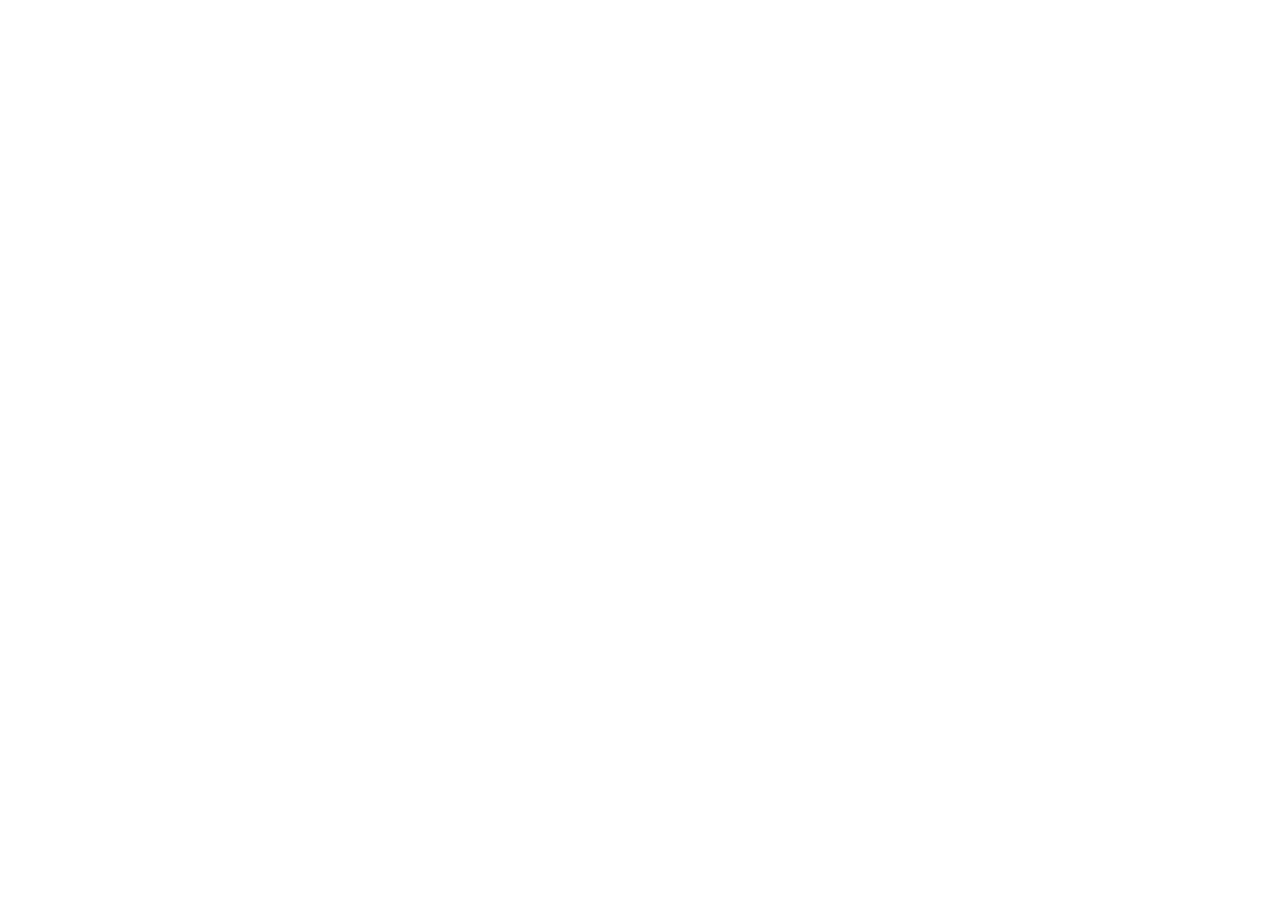
==== index.html @ 6a228e42 "done" ====
<!DOCTYPE html>
<html lang="en">
<head>
    <meta charset="UTF-8">
    <meta name="viewport" content="width=device-width, initial-scale=1.0">
    <title>Document</title>
</head>
<body>
    
    <script>

        function playGame(){

    
            let humanScore = 0;
            let computerScore = 0;
            let tieScore = 0;
            for (let i=1; i<=5; i++){
            let humanSelection = getHumanChoice();
            let computerSeletion = getComputerChoice();
            playRound(humanSelection,computerSeletion);
            }
            function getComputerChoice(){
                let number = Math.random();
                if (number>=0 && number<=0.3){
                console.log("computer chose rock");
                return "rock";
                }else if (number>0.3 && number<=0.6){
                console.log("computer chose paper")
                return "paper";
                }else {
                console.log("computer chose scissors")
                return "scissors";
                }
            };

            function getHumanChoice() {
                let  userInput = prompt("choose one : rock paper scissors").toLowerCase();
                if (userInput==="rock") {
                console.log("you have chosen ROCK");
                return "rock";
                } else if (userInput==="paper"){
                console.log("you have chosen PAPER");
                return "paper";
                } else if (userInput==="scissors"){
                console.log("you have chosen SCISSORS");
                return "scissors";
                } else {
                alert("invalid input write only rock paper scissors");
                return getHumanChoice();
                }
            };

            function playRound(humanChoice,computerChoice){
                if(humanChoice==="rock" && computerChoice==="paper"){
                    console.log("You lose! Paper beats Rock");
                    computerScore += 1
                } else if(humanChoice==="rock" && computerChoice==="scissors"){
                    console.log("You win! Rock beats Scissors");
                    humanScore +=1;
                } else if(humanChoice==="paper" && computerChoice==="rock"){
                    console.log("You win! Paper beats Rock");
                    humanScore += 1;
                } else if(humanChoice==="paper" && computerChoice==="scissors"){
                    console.log("You lose! Scissors beats Paper");
                    computerScore += 1;
                } else if(humanChoice==="scissors" && computerChoice==="rock"){
                    console.log("You lose! Rock beats Scissors");
                    computerScore +=1;
                } else if(humanChoice==="scissors" && computerChoice==="paper"){
                    console.log("You win! Scissors beats Paper");
                    humanScore +=1;
                } else {
                console.log("its a tie! good luck");
                tieScore += 1;
                }
            };
            console.log(`your score : ${humanScore} and computer score : ${computerScore} ties : ${tieScore}`)
        }
        playGame();

    </script>

</body>
</html>
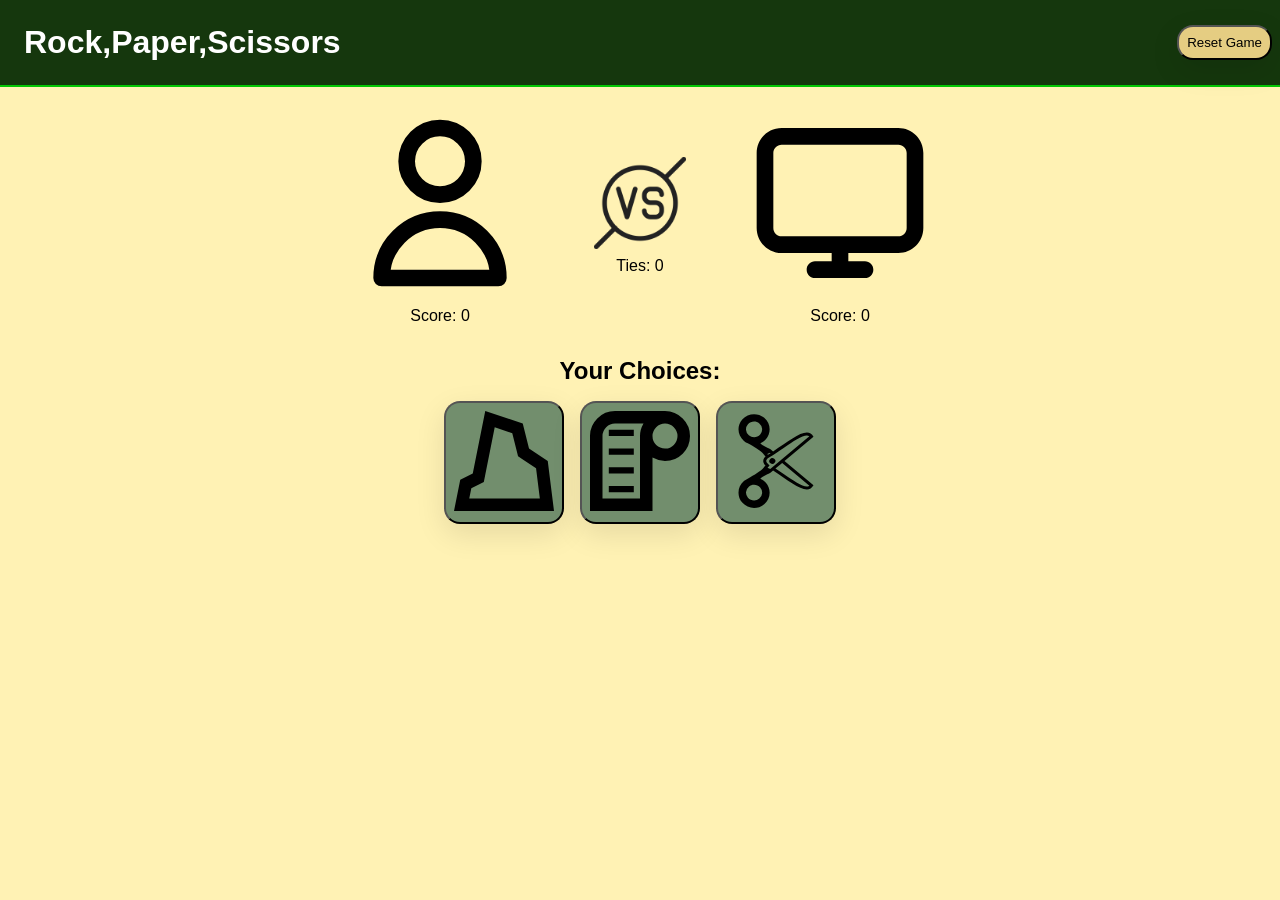
==== commit 1237b1c6: "done" ====
--- a/index.html
+++ b/index.html
@@ -4,82 +4,93 @@
     <meta charset="UTF-8">
     <meta name="viewport" content="width=device-width, initial-scale=1.0">
     <title>Document</title>
+    <link rel="stylesheet" href="style.css"></>
 </head>
 <body>
-    
-    <script>
-
-        function playGame(){
 
     
-            let humanScore = 0;
-            let computerScore = 0;
-            let tieScore = 0;
-            for (let i=1; i<=5; i++){
-            let humanSelection = getHumanChoice();
-            let computerSeletion = getComputerChoice();
-            playRound(humanSelection,computerSeletion);
-            }
-            function getComputerChoice(){
-                let number = Math.random();
-                if (number>=0 && number<=0.3){
-                console.log("computer chose rock");
-                return "rock";
-                }else if (number>0.3 && number<=0.6){
-                console.log("computer chose paper")
-                return "paper";
-                }else {
-                console.log("computer chose scissors")
-                return "scissors";
-                }
-            };
 
-            function getHumanChoice() {
-                let  userInput = prompt("choose one : rock paper scissors").toLowerCase();
-                if (userInput==="rock") {
-                console.log("you have chosen ROCK");
-                return "rock";
-                } else if (userInput==="paper"){
-                console.log("you have chosen PAPER");
-                return "paper";
-                } else if (userInput==="scissors"){
-                console.log("you have chosen SCISSORS");
-                return "scissors";
-                } else {
-                alert("invalid input write only rock paper scissors");
-                return getHumanChoice();
-                }
-            };
+    <header>
+        <div class="headerContainer">
+            <div class="headerTitle">
+                <h1>Rock,Paper,Scissors</h1>
+            </div>
 
-            function playRound(humanChoice,computerChoice){
-                if(humanChoice==="rock" && computerChoice==="paper"){
-                    console.log("You lose! Paper beats Rock");
-                    computerScore += 1
-                } else if(humanChoice==="rock" && computerChoice==="scissors"){
-                    console.log("You win! Rock beats Scissors");
-                    humanScore +=1;
-                } else if(humanChoice==="paper" && computerChoice==="rock"){
-                    console.log("You win! Paper beats Rock");
-                    humanScore += 1;
-                } else if(humanChoice==="paper" && computerChoice==="scissors"){
-                    console.log("You lose! Scissors beats Paper");
-                    computerScore += 1;
-                } else if(humanChoice==="scissors" && computerChoice==="rock"){
-                    console.log("You lose! Rock beats Scissors");
-                    computerScore +=1;
-                } else if(humanChoice==="scissors" && computerChoice==="paper"){
-                    console.log("You win! Scissors beats Paper");
-                    humanScore +=1;
-                } else {
-                console.log("its a tie! good luck");
-                tieScore += 1;
-                }
-            };
-            console.log(`your score : ${humanScore} and computer score : ${computerScore} ties : ${tieScore}`)
-        }
-        playGame();
+            <div class="rstBtn">
+                <button id="rstBtn">Reset Game</button>
+            </div>
+        </div>
+    </header>
 
-    </script>
+    <div class="game">
+
+        <div class="infoContainer">
+
+            <div class="human">
+
+                <div class="imgContainer">
+                    <img src="imgs\user-svgrepo-com.svg">
+                </div>
+
+                <div class="scoreContainer">
+                    <p>Score: <span id="humanScore">0</span></p>
+                </div>
+            
+            </div>
+
+            <div class="vs">
+
+                <div class="imgContainer">
+                    <img src="imgs\versus.png">
+                </div>
+
+                <div class="scoreContainer">
+                    <p>Ties: <span id="tieScore">0</span></p>
+                </div>
+
+            </div>
+
+            <div class="computer">
+
+                <div class="imgContainer">
+                    <img src="imgs\computer-svgrepo-com.svg">
+                </div>
+
+                <div class="scoreContainer">
+                    <p>Score: <span id="computerScore">0</span></p>
+                </div>
+
+            </div>
+
+        </div>
+
+        <div class="buttonsContainer">
+
+            <div class="heading">
+                <h2>Your Choices:</h2>
+            </div>
+            
+            <div class="buttons">
+
+                <div class="rock">
+                    <button id="rockBtn"><img src="imgs\rock-svgrepo-com.svg" alt="rock"></button>
+                </div>
+
+                <div class="paper">
+                    <button id="paperBtn"><img src="imgs\paper-roll-svgrepo-com.svg" alt="paper"></button>
+                </div>
+
+                <div class="scissor">
+                    <button id="scissorBtn"><img src="imgs\scissors-svgrepo-com.svg" alt="scissor"></button>
+                </div>
+
+            </div>
+            
+        </div>
+
+    </div>
+
+    <script src="script.js"></script>
 
 </body>
 </html>
--- a/style.css
+++ b/style.css
@@ -0,0 +1,141 @@
+/* universal */
+*{
+    padding: 0px;
+    margin: 0px;
+    box-sizing: border-box;
+}
+
+button{
+    box-shadow: 0 10px 30px rgba(0, 0, 0, 0.1);
+}
+
+img{
+    width: 200px;
+}
+
+body{
+    background-color: #FFF2B4;
+    display: flex;
+    font-family: sans-serif;
+    flex-direction: column;
+    justify-content: center;
+}
+
+/* header */
+
+.headerContainer{
+    padding: 8px;
+    background-color: #15370D;
+    color: white;
+    display: flex;
+    justify-content: space-between;
+    align-items: center;
+    border-bottom: 2px solid rgb(4, 199, 4);
+}
+
+h1{
+    font-weight: 600;
+    padding: 16px;
+}
+
+.rstBtn button{
+    background-color: #E5CD82;
+    border-radius: 16px;
+    padding: 8px;
+    box-shadow: 0 10px 30px rgba(0, 0, 0, 0.1);
+}
+
+/* game */
+
+.game{
+    padding: 16px;
+    display: flex;
+    flex-direction: column;
+    justify-content: center;
+    align-items: center;
+}
+
+/* info container */
+
+.infoContainer{
+    display: flex;
+    justify-content: space-around;
+    width: 650px;
+    max-width: 100%;
+}
+
+/* human */
+
+.human{
+    display: flex;
+    flex-direction: column;
+    justify-content: center;
+    align-items: center;
+    text-align: center;
+}
+
+.human img{
+    width: 200px;
+    max-width: 100%;
+}
+
+/* vs */
+
+.vs{
+    display: flex;
+    flex-direction: column;
+    justify-content: center;
+    align-items: center;
+    text-align: center;
+}
+
+.vs img{
+    width: 100px;
+    max-width: 100%;
+}
+
+/* computer */
+
+.computer{
+    display: flex;
+    flex-direction: column;
+    justify-content: center;
+    align-items: center;
+    text-align: center;
+}
+
+.computer img{
+    width: 200px;
+    max-width: 100%;
+}
+
+/* button container */
+
+.buttonsContainer{
+    padding: 16px;
+    display: flex;
+    flex-direction: column;
+    text-align: center;
+}
+
+h2{
+    padding: 16px;
+}
+
+.buttons{
+    display: flex;
+    justify-content:center;
+    gap:16px ;
+}
+
+.buttons img{
+    width: 100px;
+    max-width: 100%;
+}
+
+.buttons button{
+    background-color: #728E6D;
+    border-radius: 16px;
+    padding: 8px;
+    
+}
